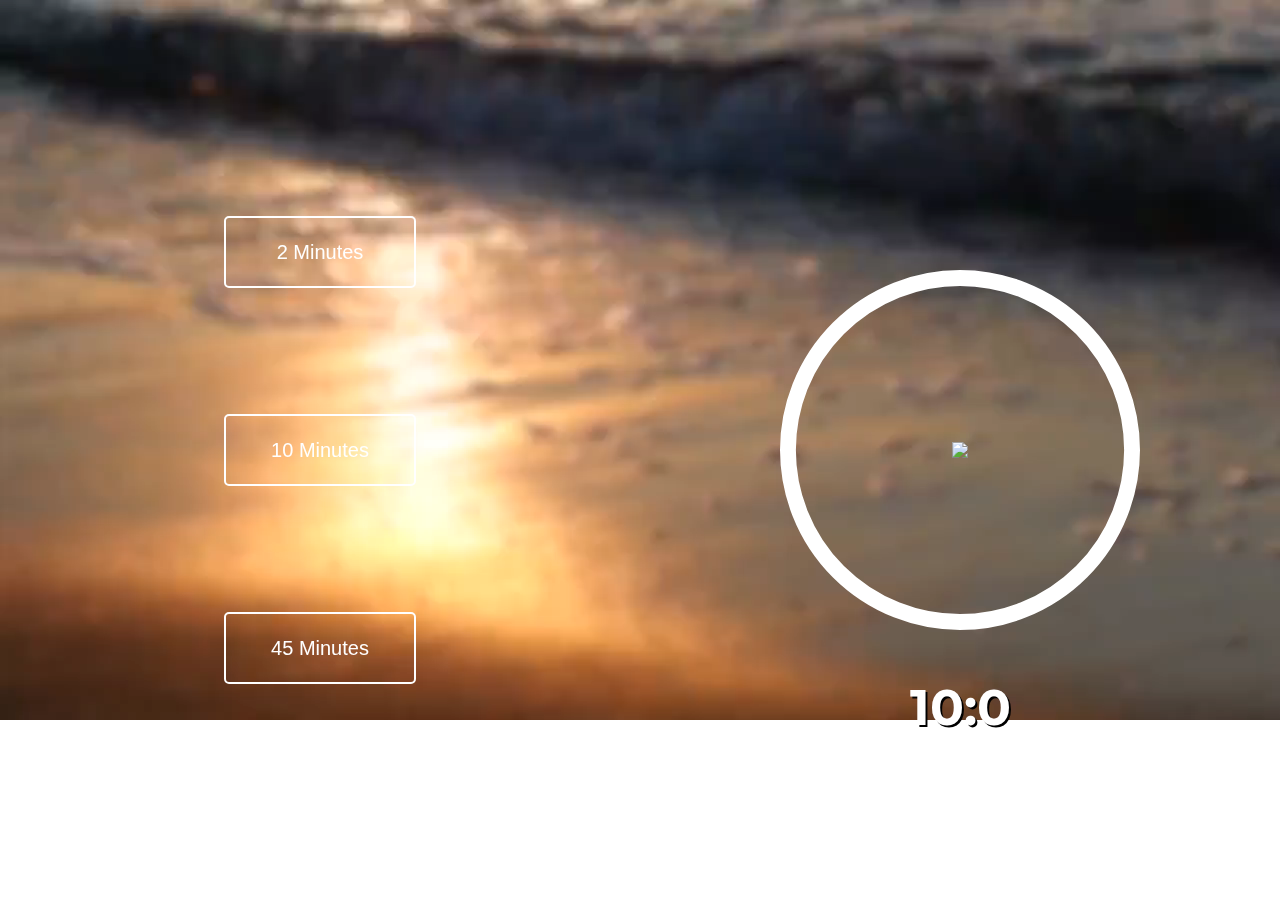
==== app-beach.html @ 67834c0f "page annexes + h2 dynamique" ====
<!DOCTYPE html>
<html lang="en">
  <head>
    <meta charset="UTF-8" />
    <meta name="viewport" content="width=device-width, initial-scale=1.0" />
    <meta http-equiv="X-UA-Compatible" content="ie=edge" />
    <link href="https://fonts.googleapis.com/css?family=Montserrat" rel="stylesheet">
    <link rel="stylesheet" href="/style.css" />
    <link rel="stylesheet" href="./app.css" />
    <title>Audio App</title>
  </head>
  <body>
    <div class="app">
      <div class="vid-container">
        <video loop >
          <source src="./video/beach.mp4"  type="video/mp4">
        </video>
        </div>
        <div class="time-select">
          <button data-time="120">2 Minutes</button>
          <button data-time="600" class="medium-mins">10 Minutes</button>
          <button data-time="2700" class="long-mins">45 Minutes</button>
        </div>
        <div class="player-container">
            <audio class="song">
                <source src="./sounds/beach.mp3" />
              </audio>
              <img src="./svg/play.svg" class="play"></img>
              <svg class="track-outline" width="453" height="453" viewBox="0 0 453 453" fill="none" xmlns="http://www.w3.org/2000/svg">
                <circle cx="226.5" cy="226.5" r="216.5" stroke="white" stroke-width="20"/>
                </svg>
              <svg class="moving-outline" width="453" height="453" viewBox="0 0 453 453" fill="none" xmlns="http://www.w3.org/2000/svg">
                <circle cx="226.5" cy="226.5" r="216.5" stroke="#018EBA" stroke-width="20"/>
                </svg>
            
                <h3 class="time-display">0:00</h3>      
      </div>
    </div>

    <script src="app.js"></script>
  </body>
</html>
---- style.css ----
* {
  margin: 0;
  padding: 0;
  box-sizing: border-box;
}

body {
  font-family: "Montserrat", sans-serif;
  background-image: url(img/zen.jpg);
  background-size: cover;
  background-position: center;
  background-attachment: fixed;
}

.title {
  font-family: "Libre Baskerville", serif;
}

nav a {
  text-shadow: 2px 2px rgb(192, 192, 218);
}

.app {
  height: 100vh;
  text-shadow: 2px 2px black;
}

.sound-picker {
  display: flex;
  justify-content: space-around;
}

.time-select button,
.sound-picker button {
  color: white;
  width: 30%;
  height: 10%;
  background: none;
  font-size: 20px;
  border-radius: 5px;
  cursor: pointer;
  border: 2px solid white;
  transition: all 0.5s ease;
}

.sound-picker button {
  border: none;
  height: 120px;
  width: 120px;
  padding: 30px;
  border-radius: 50%;
}
.sound-picker button:nth-child(2) {
  background: #4972a1;
}
.sound-picker button:nth-child(1) {
  background: #a14f49;
}
.sound-picker button img {
  height: 100%;
}

.time-select button:hover {
  background: white;
  color: black;
}

.player-container {
  position: relative;
  height: 80%;
  display: flex;
  justify-content: space-evenly;
  align-items: center;
  flex-direction: column;
  flex: 1;
}

.player-container svg {
  position: absolute;
  height: 50%;
  top: 50%;
  left: 50%;
  transform: translate(-50%, -50%) rotate(-90deg);
  pointer-events: none;
}
.player-container svg circle {
  transition: all 0.2s ease-in-out;
}
.time-display {
  color: white;
  position: absolute;
  font-size: 50px;
  bottom: 10%;
}

[id="mode"] {
  color: white;
  position: absolute;
  font-size: 50px;
  top: 10%;
}

[id="relaxingfront"] {
  background-image: url(img/plages.jpg);
  background-position-y: 100px;
}

[id="relaxingback"] {
  background-image: url(img/pluie.jpg);
}
---- app.css ----
.app {
  display: flex;
  justify-content: space-evenly;
  align-items: center;
}

.time-select {
  height: 80%;
  display: flex;
  justify-content: space-evenly;
  align-items: center;
  flex-direction: column;
  flex: 1;
}
.time-select button {
  color: white;
  width: 30%;
  height: 10%;
  background: none;
  font-size: 20px;
  border-radius: 5px;
  cursor: pointer;
  border: 2px solid white;
  transition: all 0.5s ease;
}

video {
  position: fixed;
  top: 0%;
  left: 0%;
  width: 100%;
  z-index: -10;
}
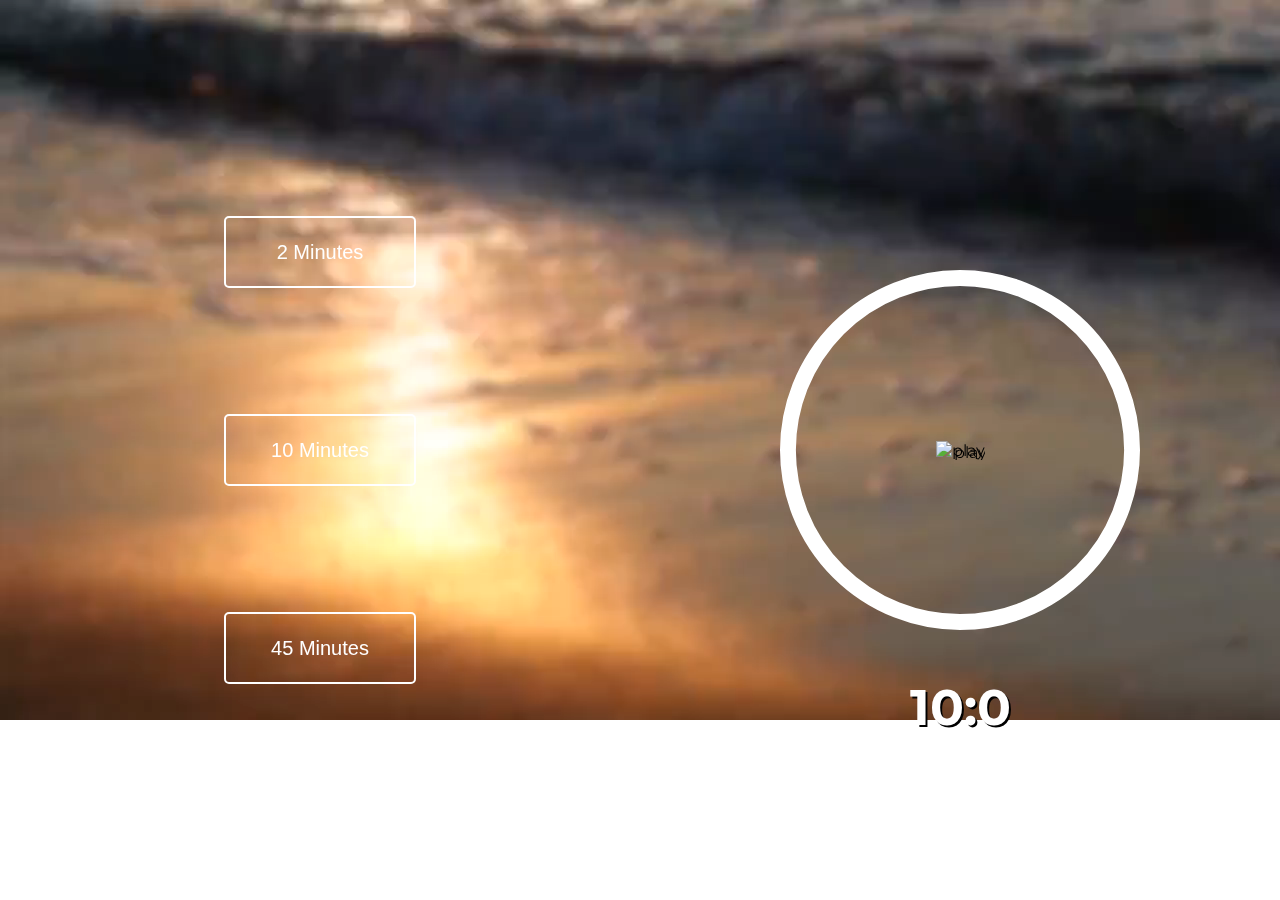
==== commit 9bd0bb29: "validator ok" ====
--- a/app-beach.html
+++ b/app-beach.html
@@ -4,7 +4,10 @@
     <meta charset="UTF-8" />
     <meta name="viewport" content="width=device-width, initial-scale=1.0" />
     <meta http-equiv="X-UA-Compatible" content="ie=edge" />
-    <link href="https://fonts.googleapis.com/css?family=Montserrat" rel="stylesheet">
+    <link
+      href="https://fonts.googleapis.com/css?family=Montserrat"
+      rel="stylesheet"
+    />
     <link rel="stylesheet" href="/style.css" />
     <link rel="stylesheet" href="./app.css" />
     <title>Audio App</title>
@@ -12,31 +15,57 @@
   <body>
     <div class="app">
       <div class="vid-container">
-        <video loop >
-          <source src="./video/beach.mp4"  type="video/mp4">
+        <video loop>
+          <source src="./video/beach.mp4" type="video/mp4" />
         </video>
-        </div>
-        <div class="time-select">
-          <button data-time="120">2 Minutes</button>
-          <button data-time="600" class="medium-mins">10 Minutes</button>
-          <button data-time="2700" class="long-mins">45 Minutes</button>
-        </div>
-        <div class="player-container">
-            <audio class="song">
-                <source src="./sounds/beach.mp3" />
-              </audio>
-              <img src="./svg/play.svg" class="play"></img>
-              <svg class="track-outline" width="453" height="453" viewBox="0 0 453 453" fill="none" xmlns="http://www.w3.org/2000/svg">
-                <circle cx="226.5" cy="226.5" r="216.5" stroke="white" stroke-width="20"/>
-                </svg>
-              <svg class="moving-outline" width="453" height="453" viewBox="0 0 453 453" fill="none" xmlns="http://www.w3.org/2000/svg">
-                <circle cx="226.5" cy="226.5" r="216.5" stroke="#018EBA" stroke-width="20"/>
-                </svg>
-            
-                <h3 class="time-display">0:00</h3>      
+      </div>
+      <div class="time-select">
+        <button data-time="120">2 Minutes</button>
+        <button data-time="600" class="medium-mins">10 Minutes</button>
+        <button data-time="2700" class="long-mins">45 Minutes</button>
+      </div>
+      <div class="player-container">
+        <audio class="song">
+          <source src="./sounds/beach.mp3" />
+        </audio>
+        <img src="./svg/play.svg" class="play" alt="play" />
+        <svg
+          class="track-outline"
+          width="453"
+          height="453"
+          viewBox="0 0 453 453"
+          fill="none"
+          xmlns="http://www.w3.org/2000/svg"
+        >
+          <circle
+            cx="226.5"
+            cy="226.5"
+            r="216.5"
+            stroke="white"
+            stroke-width="20"
+          />
+        </svg>
+        <svg
+          class="moving-outline"
+          width="453"
+          height="453"
+          viewBox="0 0 453 453"
+          fill="none"
+          xmlns="http://www.w3.org/2000/svg"
+        >
+          <circle
+            cx="226.5"
+            cy="226.5"
+            r="216.5"
+            stroke="#018EBA"
+            stroke-width="20"
+          />
+        </svg>
+
+        <h3 class="time-display">0:00</h3>
       </div>
     </div>
 
     <script src="app.js"></script>
   </body>
-</html>+</html>
